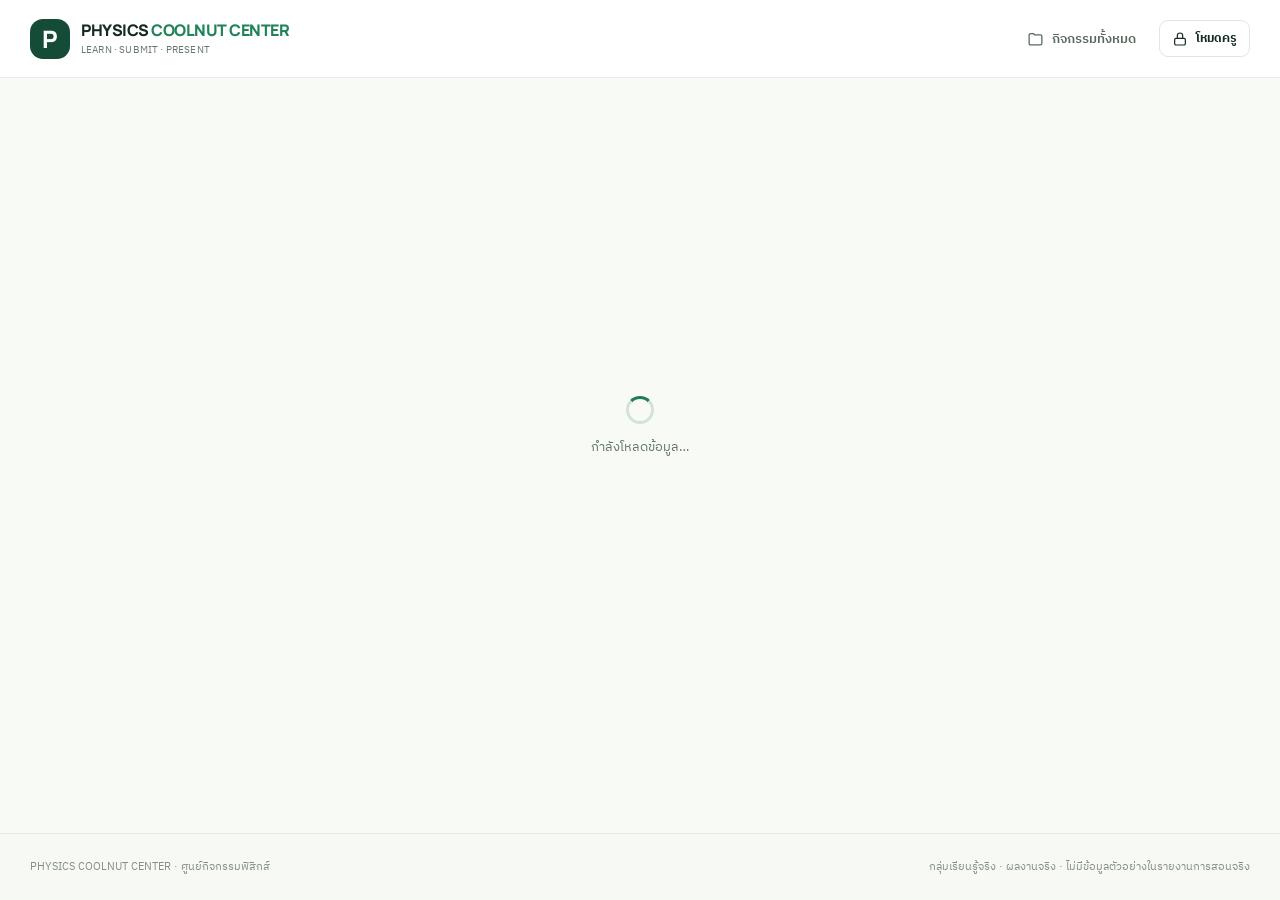
==== index.html @ 2629773c "fix bug" ====
<!doctype html>
<html lang="th">
<head>
  <meta charset="utf-8" />
  <meta name="viewport" content="width=device-width, initial-scale=1, viewport-fit=cover" />
  <meta name="theme-color" content="#f7f9f5" />
  <meta name="description" content="PHYSICS COOLNUT CENTER — ศูนย์เรียนรู้ฟิสิกส์ ปุ่มลิงก์ ส่งงานกลุ่ม และนำเสนอผ่านจอสัมผัส" />
  <title>PHYSICS COOLNUT CENTER · Physics Learning Hub</title>
  <link rel="stylesheet" href="assets/css/styles.css" />
</head>
<body>
  <div id="app"><div class="load-center"><div class="loader"></div><p>กำลังเปิด PHYSICS COOLNUT CENTER…</p></div></div>
  <div id="modal-layer"></div>
  <div id="presentation-layer"></div>
  <div id="toast" aria-live="polite"></div>
  <script type="module" src="assets/js/app.js"></script>
</body>
</html>
---- assets/css/styles.css ----
@import url('https://fonts.googleapis.com/css2?family=IBM+Plex+Sans+Thai:wght@400;500;600;700&family=Manrope:wght@400;500;600;700;800&display=swap');
:root{color-scheme:light;--ink:#152a21;--muted:#69786e;--border:#e5ece5;--green:#126a4a;--green2:#27845c;--cream:#f8faf6;--mint:#e8f5eb;--light:#fff;--shadow:0 18px 46px rgba(30,66,42,.055);font-family:'IBM Plex Sans Thai','Manrope','Noto Sans Thai',Tahoma,sans-serif}
*{box-sizing:border-box}body{margin:0;background:var(--cream);color:var(--ink);min-height:100vh}button,input,textarea,select{font:inherit}button{cursor:pointer}a{color:inherit;text-decoration:none}img{display:block;max-width:100%}button:disabled{opacity:.45;cursor:not-allowed}input,select,textarea{outline:none}input:focus,textarea:focus,select:focus{border-color:var(--green2)!important;box-shadow:0 0 0 3px rgba(39,132,92,.11)}:focus-visible{outline:3px solid #7fbd91;outline-offset:3px}
button{transition:transform .12s,background .16s,border .16s}button:active:not(:disabled){transform:scale(.987)}.app-shell{min-height:100vh;display:flex;flex-direction:column}.nav{height:78px;background:rgba(255,255,255,.94);border-bottom:1px solid var(--border);display:flex;align-items:center;position:sticky;top:0;z-index:30;backdrop-filter:blur(15px)}.nav-inner{max-width:1300px;padding:0 30px;width:100%;margin:auto;display:flex;justify-content:space-between;align-items:center;gap:20px}.brand{display:flex;align-items:center;gap:11px;min-width:0}.brand-mark{width:40px;height:40px;background:#154c37;color:white;border-radius:13px;display:flex;align-items:center;justify-content:center;font:800 24px Manrope,system-ui}.brand-lines{display:flex;flex-direction:column;gap:1px}.brand-lines strong{font:800 16px Manrope,'IBM Plex Sans Thai',sans-serif;letter-spacing:-.5px}.brand-lines small{font-size:10px;color:var(--muted);letter-spacing:.16px}.nav-actions{display:flex;gap:10px;align-items:center}.nav-link{border:0;background:transparent;color:#58685d;padding:11px 13px;display:inline-flex;align-items:center;gap:8px;font-size:13px;font-weight:600;border-radius:10px}.nav-link:hover{background:#f0f5ef}.btn{background:white;border:1px solid #dce7dd;color:var(--ink);border-radius:12px;font-weight:700;font-size:13px;padding:11px 17px;display:inline-flex;align-items:center;gap:8px;justify-content:center;white-space:nowrap}.btn:hover{background:#f4f8f4}.btn.primary{background:var(--green);color:white;border-color:var(--green)}.btn.primary:hover{background:#095636}.btn.soft{background:#e9f5ec;color:#0f6846;border-color:#e9f5ec}.btn.ghost{background:transparent;border:0}.btn.danger{color:#a53737;border-color:#eccaca}.btn.small{font-size:12px;padding:8px 12px;border-radius:9px}.btn.large{font-size:15px;padding:15px 22px}.btn svg{flex-shrink:0}.container{width:100%;max-width:1300px;margin:auto;padding:34px 30px 80px;flex:1}.eyebrow{font-size:11px;text-transform:uppercase;letter-spacing:1.9px;color:#347f5c;font-weight:800}.page-heading{font-size:clamp(29px,4.5vw,44px);letter-spacing:-1.3px;line-height:1.32;margin:12px 0 9px;font-weight:800}.desc{font-size:14px;color:var(--muted);line-height:1.85;margin:0}.page-top{display:flex;justify-content:space-between;align-items:flex-end;gap:24px;margin-bottom:25px}.actions{display:flex;align-items:center;gap:9px;flex-wrap:wrap}.muted{color:var(--muted)}.small{font-size:12px}.tag{display:inline-flex;align-items:center;gap:6px;border-radius:8px;background:#eaf4ea;color:#32674d;padding:6px 9px;font-size:11px;font-weight:700}.tag.grey{background:#eef0ed;color:#637067}.tag.gold{background:#faf2da;color:#8b6516}.tag.demo{background:#fff0da;color:#93652c}.tag.line{border:1px solid var(--border);background:#fff}.hero{background:#edf4eb;border:1px solid #e3ecdf;border-radius:23px;padding:34px 35px;display:grid;grid-template-columns:1.3fr .7fr;gap:30px;margin-bottom:34px;overflow:hidden;position:relative}.hero:after{content:'';position:absolute;width:260px;height:260px;background:#dbeed9;border-radius:50%;right:-100px;top:-140px}.hero h1{font-size:clamp(28px,4vw,43px);line-height:1.34;margin:11px 0 12px;letter-spacing:-1.1px}.hero h1 em{font-style:normal;color:#167748}.hero p{font-size:14px;line-height:1.9;color:#597164;max-width:580px;margin-bottom:20px}.hero-visual{z-index:1;display:flex;align-items:center;justify-content:center;position:relative}.folder-illustration{width:225px;height:185px;transform:rotate(-7deg);border-radius:18px;background:#fafdf9;border:1px solid #d3e6d4;box-shadow:0 18px 42px #145d3025;padding:24px 19px;position:relative}.folder-illustration:before{content:'';position:absolute;width:77px;height:19px;background:#27865c;border-radius:8px 8px 0 0;top:-19px;left:20px}.illustration-line{height:11px;border-radius:5px;background:#d9e9db;margin-bottom:14px}.illustration-line.short{width:55%}.illustration-picture{height:66px;border-radius:11px;background:linear-gradient(130deg,#e5f2df,#a7d6bd);display:flex;align-items:center;justify-content:center;color:#207f5a}.section-heading{display:flex;justify-content:space-between;align-items:center;gap:14px;margin:32px 0 17px}.section-heading h2{font-size:21px;margin:0;letter-spacing:-.4px}.topic-grid{display:grid;grid-template-columns:repeat(3,minmax(0,1fr));gap:17px}.topic-card,.group-card,.panel{background:white;border:1px solid var(--border);border-radius:17px;box-shadow:var(--shadow)}.topic-card{padding:21px;position:relative;transition:transform .15s,border .15s}.topic-card:hover,.group-card:hover{transform:translateY(-3px);border-color:#bcd6c0}.topic-icon{height:49px;width:49px;display:flex;align-items:center;justify-content:center;border-radius:14px;background:#eef5eb;color:#2a754d;margin-bottom:18px}.topic-card h3{font-size:17px;margin:0 0 5px}.topic-card p{font-size:12px;color:var(--muted);line-height:1.7;min-height:40px}.card-footer{display:flex;align-items:center;justify-content:space-between;gap:8px;border-top:1px solid #eff2ed;padding-top:14px;margin-top:15px}.card-footer span{font-size:12px;color:var(--muted)}.inline-arrow{display:flex;align-items:center;justify-content:center;width:34px;height:34px;border-radius:10px;background:#edf6ef;color:var(--green)}.empty{padding:50px 18px;text-align:center;border-radius:18px;border:1px dashed #bad0be;background:#f8fbf7;color:var(--muted)}.empty svg{color:#5d9773}.empty h3{color:var(--ink);margin:10px}.breadcrumb{display:flex;align-items:center;gap:10px;font-size:12px;color:var(--muted);margin:4px 0 24px}.breadcrumb a:hover{color:var(--green)}.topic-banner{background:#153e30;color:white;border-radius:22px;padding:30px 32px;display:flex;align-items:end;justify-content:space-between;gap:15px;position:relative;overflow:hidden}.topic-banner:before{content:'';position:absolute;width:300px;height:300px;border:1px solid #ffffff17;border-radius:50%;right:-70px;top:-135px}.topic-banner>*{position:relative}.topic-banner h1{font-size:31px;margin:7px 0 8px;letter-spacing:-.7px}.topic-banner p{font-size:13px;color:#bdd5c7;line-height:1.7;margin:0;max-width:640px}.topic-banner .eyebrow{color:#9fd7ae}.topic-banner .tag{background:#2b6650;color:#edf9ec}.stats-row{display:flex;gap:10px;flex-wrap:wrap;margin:22px 0}.stat-chip{padding:10px 13px;background:white;border:1px solid var(--border);border-radius:11px;font-size:12px;color:#667469;display:flex;gap:8px;align-items:center}.stat-chip strong{font-weight:800;color:#1f4e36}.group-grid{display:grid;grid-template-columns:repeat(4,minmax(0,1fr));gap:18px}.group-card{overflow:hidden;transition:transform .15s,border .15s}.group-cover{height:170px;background:#e7ede4;position:relative;overflow:hidden;display:flex;justify-content:center;align-items:center}.group-cover img{height:100%;width:100%;object-fit:cover}.group-cover .group-placeholder{width:66px;height:66px;border-radius:22px;background:#d7e7d8;color:#5a9571;display:flex;align-items:center;justify-content:center}.group-number{position:absolute;left:12px;top:12px;background:#ffffffed;border-radius:9px;font-size:11px;font-weight:800;padding:7px 10px;color:#214833}.group-body{padding:17px}.group-body h3{font-size:16px;margin:0 0 5px}.group-body p{font-size:11px;line-height:1.6;color:var(--muted);margin:0;min-height:28px}.group-meta{display:flex;align-items:center;justify-content:space-between;padding:13px 0 0;margin-top:11px;border-top:1px solid #f0f2ef}.group-meta span{color:var(--muted);font-size:11px}.group-actions{display:flex;gap:7px;margin-top:14px}.group-actions .btn{flex:1;padding:9px 6px}.detail-grid{display:grid;grid-template-columns:minmax(0,1.3fr) minmax(300px,.7fr);gap:22px;align-items:start}.panel{padding:22px}.panel h2{font-size:18px;margin:0 0 13px}.detail-cover{height:300px;border-radius:16px;overflow:hidden;background:linear-gradient(135deg,#d9ead9,#a7cbb2);display:flex;align-items:center;justify-content:center}.detail-cover img{width:100%;height:100%;object-fit:cover}.detail-cover .placeholder{font-size:22px;font-weight:800;color:#4c9365}.page-gallery{display:grid;grid-template-columns:repeat(2,minmax(0,1fr));gap:13px;margin-top:15px}.sheet-preview{aspect-ratio:1/1.15;background:#f4f7f3;border:1px solid var(--border);border-radius:12px;display:flex;align-items:center;justify-content:center;overflow:hidden;position:relative}.sheet-preview img{width:100%;height:100%;object-fit:contain}.sheet-preview .page-number{position:absolute;left:10px;top:10px;font-size:11px;padding:5px 7px;border-radius:7px;background:white;box-shadow:0 2px 10px #0001}.panel .stack{display:flex;flex-direction:column;gap:13px}.stack>p{margin:0;line-height:1.8}.feedback-item{padding:12px 13px;background:#f7faf6;border:1px solid #e9efe8;border-radius:11px;margin-bottom:10px}.feedback-item b{font-size:12px;color:#306c4c}.feedback-item p{font-size:13px;margin:7px 0 0;line-height:1.65}.callout{border-radius:12px;border:1px solid #d8e9d7;background:#eff8ee;padding:14px 16px;color:#375b43;font-size:12px;line-height:1.8}.quick-links{display:flex;align-items:center;gap:11px;flex-wrap:wrap}.teacher-grid{display:grid;grid-template-columns:repeat(3,minmax(0,1fr));gap:14px;margin:20px 0}.metric{background:white;border:1px solid var(--border);border-radius:16px;padding:19px}.metric small{display:block;color:var(--muted);font-size:12px}.metric strong{font:800 29px Manrope,system-ui;color:#1a5d41;display:block;margin-top:5px}.teacher-table{width:100%;border-collapse:collapse}.teacher-table td,.teacher-table th{border-bottom:1px solid var(--border);padding:14px 10px;text-align:left;vertical-align:middle;font-size:13px}.teacher-table th{font-size:11px;color:var(--muted)}.teacher-table tr:last-child td{border:0}.join-code{font:800 13px Manrope,monospace;letter-spacing:1.2px;padding:7px 10px;border-radius:8px;background:#edf5ef;color:var(--green)}.teacher-table .btn{margin-right:6px}.help-strip{display:flex;gap:14px;align-items:start;background:#f5f8f3;border:1px solid #e7ebe4;border-radius:13px;padding:14px 16px;font-size:12px;color:#5c6c61;margin:22px 0;line-height:1.7}.help-strip svg{flex-shrink:0;color:#4b9066}.footer{border-top:1px solid var(--border);background:#f7f9f5}.footer-inner{max-width:1300px;padding:24px 30px;margin:auto;color:#839087;font-size:11px;display:flex;gap:10px;justify-content:space-between}.load-center{min-height:70vh;display:flex;flex-direction:column;align-items:center;justify-content:center;color:#647669;gap:12px;font-size:13px}.loader{border-radius:50%;width:28px;height:28px;border:3px solid #d5e3d5;border-top-color:#207c54;animation:spin .7s linear infinite}@keyframes spin{to{transform:rotate(360deg)}}
#modal-layer:empty,#presentation-layer:empty{display:none}.modal-screen{position:fixed;inset:0;z-index:70;background:rgba(19,34,25,.43);backdrop-filter:blur(6px);display:flex;align-items:center;justify-content:center;padding:17px}.modal{width:min(100%,620px);max-height:93vh;display:flex;flex-direction:column;background:white;border-radius:22px;box-shadow:0 30px 100px #0003;overflow:hidden}.modal-head{padding:22px 25px 16px;border-bottom:1px solid var(--border);display:flex;justify-content:space-between;align-items:start;gap:13px}.modal-head h2{font-size:21px;margin:0 0 3px}.modal-head p{margin:0;color:var(--muted);font-size:12px}.modal-body{padding:23px 25px;overflow-y:auto}.modal-footer{padding:15px 25px;border-top:1px solid var(--border);display:flex;gap:9px;justify-content:end}.icon-btn{background:#f2f5f1;color:#59705e;border:0;border-radius:10px;width:35px;height:35px;display:flex;align-items:center;justify-content:center}.form-grid{display:grid;grid-template-columns:1fr 1fr;gap:14px}.field{display:flex;flex-direction:column;gap:6px;margin-bottom:15px}.field.span2{grid-column:1/-1}.field label{font-size:12px;font-weight:800;color:#3c5041}.field small{font-size:10px;color:var(--muted)}.field input,.field textarea,.field select{min-height:44px;border:1px solid #dbe4da;border-radius:11px;background:white;color:#1d3528;padding:10px 12px;font-size:13px;width:100%}.field textarea{resize:vertical;min-height:89px}.file-input{border:1px dashed #b8d2bf;background:#f7fbf7;border-radius:12px;padding:10px}.file-input input{border:0;padding:5px;background:transparent;min-height:35px;font-size:11px}.preview-thumb{max-height:110px;width:auto;border-radius:8px;margin-top:5px}.hint{font-size:11px;color:var(--muted);line-height:1.7;margin:0 0 15px}.code-display{background:#eef7ee;border:1px dashed #a8d1b5;border-radius:14px;padding:17px;font-size:22px;font-weight:800;color:#226b47;letter-spacing:1.4px;text-align:center}.quiz-option{display:flex;align-items:center;gap:10px;padding:12px;border:1px solid var(--border);border-radius:12px;margin:9px 0;cursor:pointer}.quiz-option:has(input:checked){border-color:#65a985;background:#eff7f0}.quiz-option input{accent-color:#197344}.toast{position:fixed;z-index:100;bottom:24px;right:24px;max-width:370px;background:#173b2b;color:white;padding:13px 18px;border-radius:12px;box-shadow:0 12px 30px #0003;font-size:13px;line-height:1.5}.toast.error{background:#863636}.toast{animation:slidein .2s ease}@keyframes slidein{from{transform:translateY(10px);opacity:0}to{transform:none;opacity:1}}
/* Student-led touchscreen presentation */
.presentation{position:fixed;inset:0;background:#101a15;color:#f7fff7;z-index:90;display:flex;flex-direction:column;overscroll-behavior:contain;touch-action:pan-y}.presentation-toolbar{height:74px;padding:14px 26px;display:flex;justify-content:space-between;gap:16px;align-items:center;background:#15251bf5;border-bottom:1px solid #ffffff21;z-index:1}.presentation-title{display:flex;flex-direction:column;gap:2px;min-width:0}.presentation-title strong{font-size:17px;white-space:nowrap;overflow:hidden;text-overflow:ellipsis}.presentation-title small{font-size:11px;color:#c0d5c6}.presentation-controls{display:flex;gap:9px;align-items:center}.presentation-controls button{height:43px;width:44px;border-radius:10px;border:1px solid #476455;background:#254132;color:white;display:flex;align-items:center;justify-content:center}.presentation-main{flex:1;min-height:0;display:flex;align-items:center;justify-content:space-between;position:relative;gap:10px;padding:16px 22px}.slide-image-stage{height:100%;width:100%;min-width:0;display:flex;align-items:center;justify-content:center;overflow:hidden}.slide-image{max-height:100%;max-width:100%;height:100%;width:100%;object-fit:contain;transition:transform .15s ease;transform-origin:center;user-select:none;-webkit-user-drag:none}.slide-image.zoomed{transform:scale(1.65)}.slide-arrow{height:80px;min-width:70px;border-radius:20px;border:1px solid #ffffff3a;background:#263e32;color:white;display:flex;align-items:center;justify-content:center;z-index:2}.slide-arrow:hover{background:#355944}.slide-arrow svg{height:34px;width:34px}.presentation-bottom{min-height:55px;border-top:1px solid #ffffff19;display:flex;justify-content:center;align-items:center;gap:13px;font-size:12px;color:#cbdacf;background:#111f17}.slide-dots{display:flex;gap:9px}.slide-dot{height:7px;width:7px;border-radius:20px;background:#536c59}.slide-dot.active{background:#78d09c;width:26px}.slide-note{max-width:350px;white-space:nowrap;overflow:hidden;text-overflow:ellipsis} .presentation:-webkit-full-screen{width:100%;height:100%}
@media(max-width:1050px){.topic-grid{grid-template-columns:repeat(2,minmax(0,1fr))}.group-grid{grid-template-columns:repeat(3,minmax(0,1fr))}.teacher-table .btn{margin-bottom:5px}}
@media(max-width:740px){.nav{height:69px}.nav-inner{padding:0 15px}.container{padding:23px 15px 60px}.brand-lines strong{font-size:14px}.brand-lines small{font-size:9px}.brand-mark{width:36px;height:36px;border-radius:11px}.nav-link{padding:8px 7px;font-size:11px}.nav-link span{display:none}.nav-actions{gap:2px}.hero{grid-template-columns:1fr;padding:24px}.hero-visual{display:none}.hero h1{font-size:29px}.page-top{align-items:start;flex-direction:column}.topic-banner{flex-direction:column;align-items:start;padding:23px}.topic-banner h1{font-size:26px}.topic-grid{grid-template-columns:1fr}.group-grid{grid-template-columns:repeat(2,minmax(0,1fr));gap:10px}.group-cover{height:137px}.group-body{padding:12px}.group-body h3{font-size:13px}.group-body p{font-size:10px}.group-actions{flex-direction:column}.group-actions .btn{font-size:11px}.detail-grid{grid-template-columns:1fr}.teacher-grid{grid-template-columns:1fr 1fr}.teacher-table-wrap{overflow-x:auto}.teacher-table{min-width:700px}.form-grid{grid-template-columns:1fr}.field.span2{grid-column:auto}.modal-head,.modal-body,.modal-footer{padding-left:17px;padding-right:17px}.modal{border-radius:17px}.presentation-toolbar{height:64px;padding:9px 10px}.presentation-title strong{font-size:12px}.presentation-controls{gap:5px}.presentation-controls button{width:37px;height:37px}.presentation-controls button svg{height:17px;width:17px}.presentation-main{padding:8px 5px;gap:3px}.slide-arrow{height:64px;min-width:44px;border-radius:12px}.slide-arrow svg{height:23px;width:23px}.slide-note{max-width:150px}.footer-inner{padding:20px 16px;flex-direction:column}}
@media(max-width:420px){.group-grid{grid-template-columns:1fr 1fr}.group-cover{height:123px}.group-actions .btn{padding:7px}.page-heading{font-size:28px}.modal-screen{padding:6px}.modal{max-height:96vh}}

/* COOLNUT CENTER — activity links and structured roster */
.type-link{border-top:4px solid #d8af59}.type-link .topic-icon{background:#fff5df;color:#946922}.type-submission{border-top:4px solid #46a275}
.roster-wrap{overflow-x:auto;margin:8px 0 15px}.roster-table{border-collapse:collapse;min-width:380px;width:100%;font-size:12px}.roster-table th,.roster-table td{padding:9px 8px;text-align:left;border-bottom:1px solid #e6eee7}.roster-table thead{background:#edf7ef}.roster-table th{color:#315b40}
.members-editor{border:1px solid #dceadd;border-radius:13px;background:#f9fcf9;padding:10px;display:grid;gap:10px}.member-row{display:flex;align-items:center;gap:7px}.member-number{font-size:10px;color:#627866;min-width:40px}.member-fields{display:grid;grid-template-columns:1fr 1fr 105px 66px;gap:6px;flex:1}.member-fields input{min-width:0;min-height:38px;padding:7px;font-size:12px}.member-row .btn{height:35px;padding:6px}.field [hidden]{display:none!important}[data-only][hidden]{display:none!important}
.teacher-table .join-code{font-size:11px;max-width:250px;display:inline-block;overflow:hidden;text-overflow:ellipsis;vertical-align:middle}
@media(max-width:740px){.member-row{flex-wrap:wrap}.member-number{width:100%}.member-fields{grid-template-columns:1fr 1fr}.member-row .btn{margin-left:auto}.roster-table{min-width:420px}}
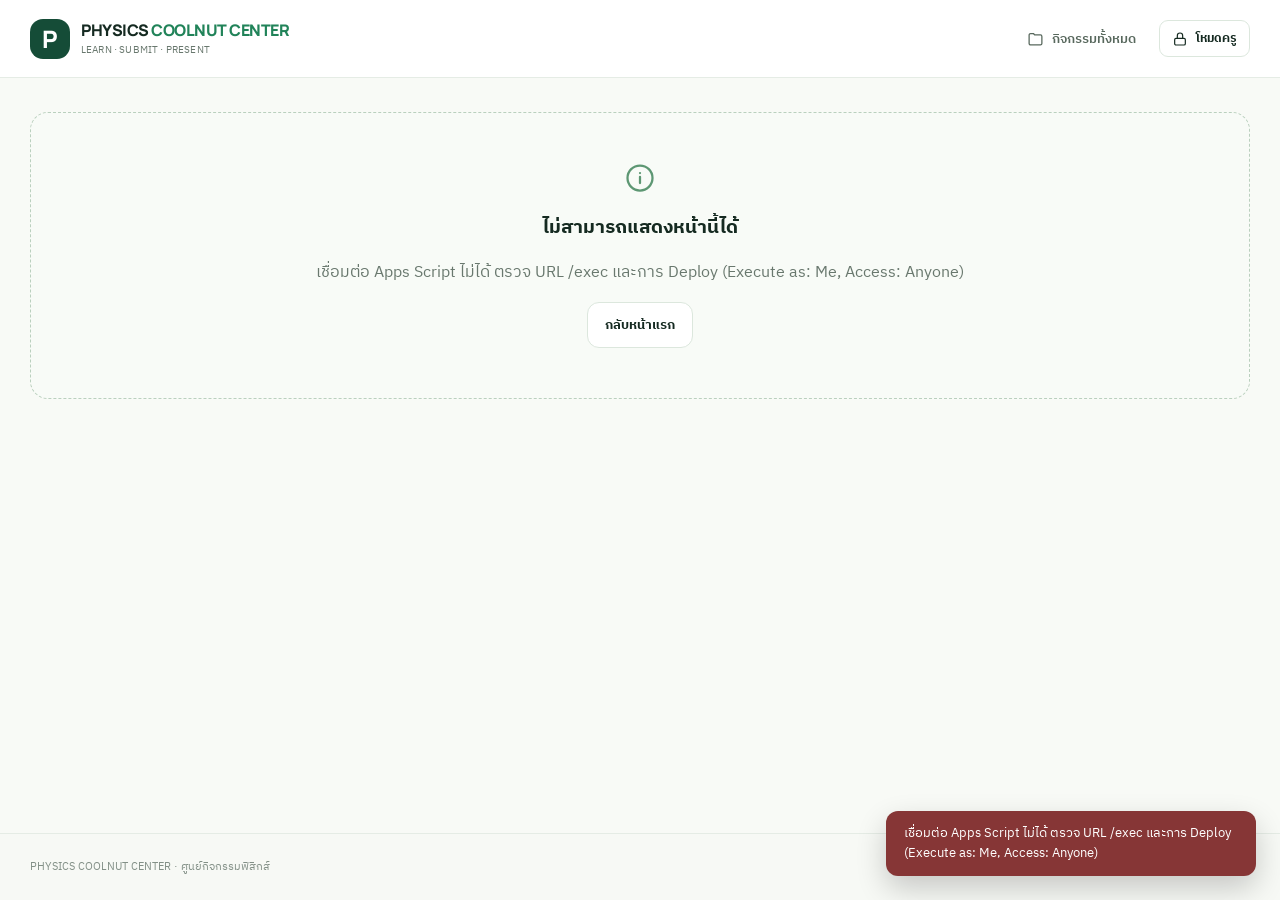
==== commit c07a6b1d: "fix bug" ====
--- a/index.html
+++ b/index.html
@@ -6,6 +6,7 @@
   <meta name="theme-color" content="#f7f9f5" />
   <meta name="description" content="PHYSICS COOLNUT CENTER — ศูนย์เรียนรู้ฟิสิกส์ ปุ่มลิงก์ ส่งงานกลุ่ม และนำเสนอผ่านจอสัมผัส" />
   <title>PHYSICS COOLNUT CENTER · Physics Learning Hub</title>
+  <link rel="icon" href="data:image/svg+xml,<svg xmlns='http://www.w3.org/2000/svg' viewBox='0 0 64 64'><rect width='64' height='64' rx='14' fill='%23196f49'/><text x='32' y='44' text-anchor='middle' font-size='34' font-family='sans-serif' font-weight='bold' fill='%23ffffff'>P</text></svg>" />
   <link rel="stylesheet" href="assets/css/styles.css" />
 </head>
 <body>
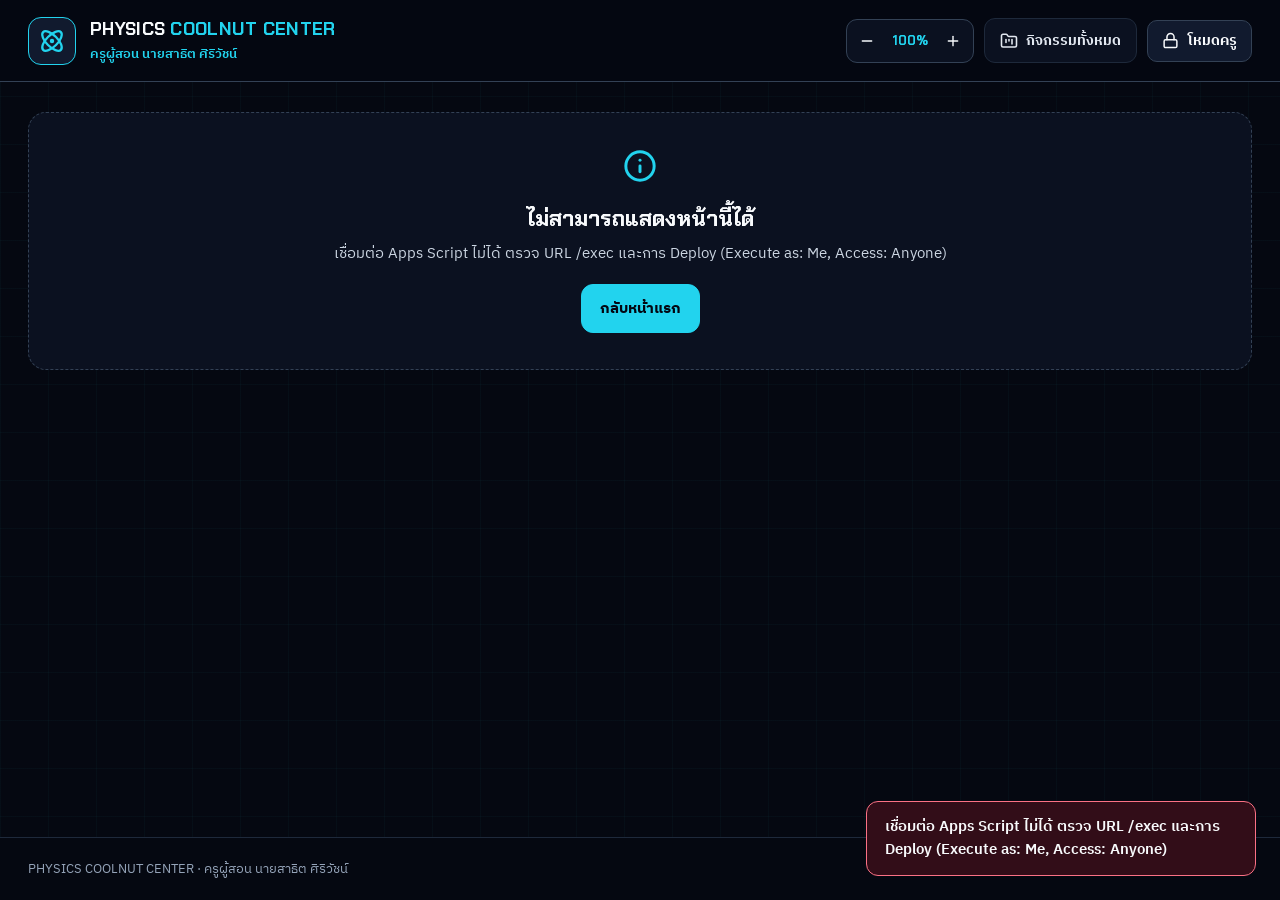
==== commit bf98cc4a: "fix bug" ====
--- a/index.html
+++ b/index.html
@@ -1,12 +1,19 @@
 <!doctype html>
-<html lang="th">
+<html lang="th" class="dark">
 <head>
   <meta charset="utf-8" />
   <meta name="viewport" content="width=device-width, initial-scale=1, viewport-fit=cover" />
-  <meta name="theme-color" content="#f7f9f5" />
-  <meta name="description" content="PHYSICS COOLNUT CENTER — ศูนย์เรียนรู้ฟิสิกส์ ปุ่มลิงก์ ส่งงานกลุ่ม และนำเสนอผ่านจอสัมผัส" />
-  <title>PHYSICS COOLNUT CENTER · Physics Learning Hub</title>
-  <link rel="icon" href="data:image/svg+xml,<svg xmlns='http://www.w3.org/2000/svg' viewBox='0 0 64 64'><rect width='64' height='64' rx='14' fill='%23196f49'/><text x='32' y='44' text-anchor='middle' font-size='34' font-family='sans-serif' font-weight='bold' fill='%23ffffff'>P</text></svg>" />
+  <meta name="theme-color" content="#050811" />
+  <meta name="color-scheme" content="dark" />
+  <meta name="description" content="PHYSICS COOLNUT CENTER — ครูผู้สอน นายสาธิต ศิริวัชน์ · ศูนย์เรียนรู้ฟิสิกส์ ส่งงานกลุ่ม และนำเสนอผ่านจอสัมผัส" />
+  <title>PHYSICS COOLNUT CENTER · ครูผู้สอน นายสาธิต ศิริวัชน์</title>
+  <link rel="icon" href="data:image/svg+xml,<svg xmlns='http://www.w3.org/2000/svg' viewBox='0 0 64 64'><rect width='64' height='64' rx='14' fill='%23050811' stroke='%2322d3ee' stroke-width='4'/><text x='32' y='44' text-anchor='middle' font-size='34' font-family='sans-serif' font-weight='bold' fill='%2322d3ee'>P</text></svg>" />
+  <link rel="preconnect" href="https://script.google.com" crossorigin />
+  <link rel="preconnect" href="https://script.googleusercontent.com" crossorigin />
+  <link rel="preconnect" href="https://fonts.googleapis.com" />
+  <link rel="preconnect" href="https://fonts.gstatic.com" crossorigin />
+  <link rel="stylesheet" href="https://fonts.googleapis.com/css2?family=Chakra+Petch:wght@600;700&family=IBM+Plex+Sans+Thai:wght@500;600;700&display=swap" media="print" onload="this.media='all'" />
+  <noscript><link rel="stylesheet" href="https://fonts.googleapis.com/css2?family=Chakra+Petch:wght@600;700&family=IBM+Plex+Sans+Thai:wght@500;600;700&display=swap" /></noscript>
   <link rel="stylesheet" href="assets/css/styles.css" />
 </head>
 <body>
--- a/assets/css/styles.css
+++ b/assets/css/styles.css
@@ -1,17 +1,1935 @@
-@import url('https://fonts.googleapis.com/css2?family=IBM+Plex+Sans+Thai:wght@400;500;600;700&family=Manrope:wght@400;500;600;700;800&display=swap');
-:root{color-scheme:light;--ink:#152a21;--muted:#69786e;--border:#e5ece5;--green:#126a4a;--green2:#27845c;--cream:#f8faf6;--mint:#e8f5eb;--light:#fff;--shadow:0 18px 46px rgba(30,66,42,.055);font-family:'IBM Plex Sans Thai','Manrope','Noto Sans Thai',Tahoma,sans-serif}
-*{box-sizing:border-box}body{margin:0;background:var(--cream);color:var(--ink);min-height:100vh}button,input,textarea,select{font:inherit}button{cursor:pointer}a{color:inherit;text-decoration:none}img{display:block;max-width:100%}button:disabled{opacity:.45;cursor:not-allowed}input,select,textarea{outline:none}input:focus,textarea:focus,select:focus{border-color:var(--green2)!important;box-shadow:0 0 0 3px rgba(39,132,92,.11)}:focus-visible{outline:3px solid #7fbd91;outline-offset:3px}
-button{transition:transform .12s,background .16s,border .16s}button:active:not(:disabled){transform:scale(.987)}.app-shell{min-height:100vh;display:flex;flex-direction:column}.nav{height:78px;background:rgba(255,255,255,.94);border-bottom:1px solid var(--border);display:flex;align-items:center;position:sticky;top:0;z-index:30;backdrop-filter:blur(15px)}.nav-inner{max-width:1300px;padding:0 30px;width:100%;margin:auto;display:flex;justify-content:space-between;align-items:center;gap:20px}.brand{display:flex;align-items:center;gap:11px;min-width:0}.brand-mark{width:40px;height:40px;background:#154c37;color:white;border-radius:13px;display:flex;align-items:center;justify-content:center;font:800 24px Manrope,system-ui}.brand-lines{display:flex;flex-direction:column;gap:1px}.brand-lines strong{font:800 16px Manrope,'IBM Plex Sans Thai',sans-serif;letter-spacing:-.5px}.brand-lines small{font-size:10px;color:var(--muted);letter-spacing:.16px}.nav-actions{display:flex;gap:10px;align-items:center}.nav-link{border:0;background:transparent;color:#58685d;padding:11px 13px;display:inline-flex;align-items:center;gap:8px;font-size:13px;font-weight:600;border-radius:10px}.nav-link:hover{background:#f0f5ef}.btn{background:white;border:1px solid #dce7dd;color:var(--ink);border-radius:12px;font-weight:700;font-size:13px;padding:11px 17px;display:inline-flex;align-items:center;gap:8px;justify-content:center;white-space:nowrap}.btn:hover{background:#f4f8f4}.btn.primary{background:var(--green);color:white;border-color:var(--green)}.btn.primary:hover{background:#095636}.btn.soft{background:#e9f5ec;color:#0f6846;border-color:#e9f5ec}.btn.ghost{background:transparent;border:0}.btn.danger{color:#a53737;border-color:#eccaca}.btn.small{font-size:12px;padding:8px 12px;border-radius:9px}.btn.large{font-size:15px;padding:15px 22px}.btn svg{flex-shrink:0}.container{width:100%;max-width:1300px;margin:auto;padding:34px 30px 80px;flex:1}.eyebrow{font-size:11px;text-transform:uppercase;letter-spacing:1.9px;color:#347f5c;font-weight:800}.page-heading{font-size:clamp(29px,4.5vw,44px);letter-spacing:-1.3px;line-height:1.32;margin:12px 0 9px;font-weight:800}.desc{font-size:14px;color:var(--muted);line-height:1.85;margin:0}.page-top{display:flex;justify-content:space-between;align-items:flex-end;gap:24px;margin-bottom:25px}.actions{display:flex;align-items:center;gap:9px;flex-wrap:wrap}.muted{color:var(--muted)}.small{font-size:12px}.tag{display:inline-flex;align-items:center;gap:6px;border-radius:8px;background:#eaf4ea;color:#32674d;padding:6px 9px;font-size:11px;font-weight:700}.tag.grey{background:#eef0ed;color:#637067}.tag.gold{background:#faf2da;color:#8b6516}.tag.demo{background:#fff0da;color:#93652c}.tag.line{border:1px solid var(--border);background:#fff}.hero{background:#edf4eb;border:1px solid #e3ecdf;border-radius:23px;padding:34px 35px;display:grid;grid-template-columns:1.3fr .7fr;gap:30px;margin-bottom:34px;overflow:hidden;position:relative}.hero:after{content:'';position:absolute;width:260px;height:260px;background:#dbeed9;border-radius:50%;right:-100px;top:-140px}.hero h1{font-size:clamp(28px,4vw,43px);line-height:1.34;margin:11px 0 12px;letter-spacing:-1.1px}.hero h1 em{font-style:normal;color:#167748}.hero p{font-size:14px;line-height:1.9;color:#597164;max-width:580px;margin-bottom:20px}.hero-visual{z-index:1;display:flex;align-items:center;justify-content:center;position:relative}.folder-illustration{width:225px;height:185px;transform:rotate(-7deg);border-radius:18px;background:#fafdf9;border:1px solid #d3e6d4;box-shadow:0 18px 42px #145d3025;padding:24px 19px;position:relative}.folder-illustration:before{content:'';position:absolute;width:77px;height:19px;background:#27865c;border-radius:8px 8px 0 0;top:-19px;left:20px}.illustration-line{height:11px;border-radius:5px;background:#d9e9db;margin-bottom:14px}.illustration-line.short{width:55%}.illustration-picture{height:66px;border-radius:11px;background:linear-gradient(130deg,#e5f2df,#a7d6bd);display:flex;align-items:center;justify-content:center;color:#207f5a}.section-heading{display:flex;justify-content:space-between;align-items:center;gap:14px;margin:32px 0 17px}.section-heading h2{font-size:21px;margin:0;letter-spacing:-.4px}.topic-grid{display:grid;grid-template-columns:repeat(3,minmax(0,1fr));gap:17px}.topic-card,.group-card,.panel{background:white;border:1px solid var(--border);border-radius:17px;box-shadow:var(--shadow)}.topic-card{padding:21px;position:relative;transition:transform .15s,border .15s}.topic-card:hover,.group-card:hover{transform:translateY(-3px);border-color:#bcd6c0}.topic-icon{height:49px;width:49px;display:flex;align-items:center;justify-content:center;border-radius:14px;background:#eef5eb;color:#2a754d;margin-bottom:18px}.topic-card h3{font-size:17px;margin:0 0 5px}.topic-card p{font-size:12px;color:var(--muted);line-height:1.7;min-height:40px}.card-footer{display:flex;align-items:center;justify-content:space-between;gap:8px;border-top:1px solid #eff2ed;padding-top:14px;margin-top:15px}.card-footer span{font-size:12px;color:var(--muted)}.inline-arrow{display:flex;align-items:center;justify-content:center;width:34px;height:34px;border-radius:10px;background:#edf6ef;color:var(--green)}.empty{padding:50px 18px;text-align:center;border-radius:18px;border:1px dashed #bad0be;background:#f8fbf7;color:var(--muted)}.empty svg{color:#5d9773}.empty h3{color:var(--ink);margin:10px}.breadcrumb{display:flex;align-items:center;gap:10px;font-size:12px;color:var(--muted);margin:4px 0 24px}.breadcrumb a:hover{color:var(--green)}.topic-banner{background:#153e30;color:white;border-radius:22px;padding:30px 32px;display:flex;align-items:end;justify-content:space-between;gap:15px;position:relative;overflow:hidden}.topic-banner:before{content:'';position:absolute;width:300px;height:300px;border:1px solid #ffffff17;border-radius:50%;right:-70px;top:-135px}.topic-banner>*{position:relative}.topic-banner h1{font-size:31px;margin:7px 0 8px;letter-spacing:-.7px}.topic-banner p{font-size:13px;color:#bdd5c7;line-height:1.7;margin:0;max-width:640px}.topic-banner .eyebrow{color:#9fd7ae}.topic-banner .tag{background:#2b6650;color:#edf9ec}.stats-row{display:flex;gap:10px;flex-wrap:wrap;margin:22px 0}.stat-chip{padding:10px 13px;background:white;border:1px solid var(--border);border-radius:11px;font-size:12px;color:#667469;display:flex;gap:8px;align-items:center}.stat-chip strong{font-weight:800;color:#1f4e36}.group-grid{display:grid;grid-template-columns:repeat(4,minmax(0,1fr));gap:18px}.group-card{overflow:hidden;transition:transform .15s,border .15s}.group-cover{height:170px;background:#e7ede4;position:relative;overflow:hidden;display:flex;justify-content:center;align-items:center}.group-cover img{height:100%;width:100%;object-fit:cover}.group-cover .group-placeholder{width:66px;height:66px;border-radius:22px;background:#d7e7d8;color:#5a9571;display:flex;align-items:center;justify-content:center}.group-number{position:absolute;left:12px;top:12px;background:#ffffffed;border-radius:9px;font-size:11px;font-weight:800;padding:7px 10px;color:#214833}.group-body{padding:17px}.group-body h3{font-size:16px;margin:0 0 5px}.group-body p{font-size:11px;line-height:1.6;color:var(--muted);margin:0;min-height:28px}.group-meta{display:flex;align-items:center;justify-content:space-between;padding:13px 0 0;margin-top:11px;border-top:1px solid #f0f2ef}.group-meta span{color:var(--muted);font-size:11px}.group-actions{display:flex;gap:7px;margin-top:14px}.group-actions .btn{flex:1;padding:9px 6px}.detail-grid{display:grid;grid-template-columns:minmax(0,1.3fr) minmax(300px,.7fr);gap:22px;align-items:start}.panel{padding:22px}.panel h2{font-size:18px;margin:0 0 13px}.detail-cover{height:300px;border-radius:16px;overflow:hidden;background:linear-gradient(135deg,#d9ead9,#a7cbb2);display:flex;align-items:center;justify-content:center}.detail-cover img{width:100%;height:100%;object-fit:cover}.detail-cover .placeholder{font-size:22px;font-weight:800;color:#4c9365}.page-gallery{display:grid;grid-template-columns:repeat(2,minmax(0,1fr));gap:13px;margin-top:15px}.sheet-preview{aspect-ratio:1/1.15;background:#f4f7f3;border:1px solid var(--border);border-radius:12px;display:flex;align-items:center;justify-content:center;overflow:hidden;position:relative}.sheet-preview img{width:100%;height:100%;object-fit:contain}.sheet-preview .page-number{position:absolute;left:10px;top:10px;font-size:11px;padding:5px 7px;border-radius:7px;background:white;box-shadow:0 2px 10px #0001}.panel .stack{display:flex;flex-direction:column;gap:13px}.stack>p{margin:0;line-height:1.8}.feedback-item{padding:12px 13px;background:#f7faf6;border:1px solid #e9efe8;border-radius:11px;margin-bottom:10px}.feedback-item b{font-size:12px;color:#306c4c}.feedback-item p{font-size:13px;margin:7px 0 0;line-height:1.65}.callout{border-radius:12px;border:1px solid #d8e9d7;background:#eff8ee;padding:14px 16px;color:#375b43;font-size:12px;line-height:1.8}.quick-links{display:flex;align-items:center;gap:11px;flex-wrap:wrap}.teacher-grid{display:grid;grid-template-columns:repeat(3,minmax(0,1fr));gap:14px;margin:20px 0}.metric{background:white;border:1px solid var(--border);border-radius:16px;padding:19px}.metric small{display:block;color:var(--muted);font-size:12px}.metric strong{font:800 29px Manrope,system-ui;color:#1a5d41;display:block;margin-top:5px}.teacher-table{width:100%;border-collapse:collapse}.teacher-table td,.teacher-table th{border-bottom:1px solid var(--border);padding:14px 10px;text-align:left;vertical-align:middle;font-size:13px}.teacher-table th{font-size:11px;color:var(--muted)}.teacher-table tr:last-child td{border:0}.join-code{font:800 13px Manrope,monospace;letter-spacing:1.2px;padding:7px 10px;border-radius:8px;background:#edf5ef;color:var(--green)}.teacher-table .btn{margin-right:6px}.help-strip{display:flex;gap:14px;align-items:start;background:#f5f8f3;border:1px solid #e7ebe4;border-radius:13px;padding:14px 16px;font-size:12px;color:#5c6c61;margin:22px 0;line-height:1.7}.help-strip svg{flex-shrink:0;color:#4b9066}.footer{border-top:1px solid var(--border);background:#f7f9f5}.footer-inner{max-width:1300px;padding:24px 30px;margin:auto;color:#839087;font-size:11px;display:flex;gap:10px;justify-content:space-between}.load-center{min-height:70vh;display:flex;flex-direction:column;align-items:center;justify-content:center;color:#647669;gap:12px;font-size:13px}.loader{border-radius:50%;width:28px;height:28px;border:3px solid #d5e3d5;border-top-color:#207c54;animation:spin .7s linear infinite}@keyframes spin{to{transform:rotate(360deg)}}
-#modal-layer:empty,#presentation-layer:empty{display:none}.modal-screen{position:fixed;inset:0;z-index:70;background:rgba(19,34,25,.43);backdrop-filter:blur(6px);display:flex;align-items:center;justify-content:center;padding:17px}.modal{width:min(100%,620px);max-height:93vh;display:flex;flex-direction:column;background:white;border-radius:22px;box-shadow:0 30px 100px #0003;overflow:hidden}.modal-head{padding:22px 25px 16px;border-bottom:1px solid var(--border);display:flex;justify-content:space-between;align-items:start;gap:13px}.modal-head h2{font-size:21px;margin:0 0 3px}.modal-head p{margin:0;color:var(--muted);font-size:12px}.modal-body{padding:23px 25px;overflow-y:auto}.modal-footer{padding:15px 25px;border-top:1px solid var(--border);display:flex;gap:9px;justify-content:end}.icon-btn{background:#f2f5f1;color:#59705e;border:0;border-radius:10px;width:35px;height:35px;display:flex;align-items:center;justify-content:center}.form-grid{display:grid;grid-template-columns:1fr 1fr;gap:14px}.field{display:flex;flex-direction:column;gap:6px;margin-bottom:15px}.field.span2{grid-column:1/-1}.field label{font-size:12px;font-weight:800;color:#3c5041}.field small{font-size:10px;color:var(--muted)}.field input,.field textarea,.field select{min-height:44px;border:1px solid #dbe4da;border-radius:11px;background:white;color:#1d3528;padding:10px 12px;font-size:13px;width:100%}.field textarea{resize:vertical;min-height:89px}.file-input{border:1px dashed #b8d2bf;background:#f7fbf7;border-radius:12px;padding:10px}.file-input input{border:0;padding:5px;background:transparent;min-height:35px;font-size:11px}.preview-thumb{max-height:110px;width:auto;border-radius:8px;margin-top:5px}.hint{font-size:11px;color:var(--muted);line-height:1.7;margin:0 0 15px}.code-display{background:#eef7ee;border:1px dashed #a8d1b5;border-radius:14px;padding:17px;font-size:22px;font-weight:800;color:#226b47;letter-spacing:1.4px;text-align:center}.quiz-option{display:flex;align-items:center;gap:10px;padding:12px;border:1px solid var(--border);border-radius:12px;margin:9px 0;cursor:pointer}.quiz-option:has(input:checked){border-color:#65a985;background:#eff7f0}.quiz-option input{accent-color:#197344}.toast{position:fixed;z-index:100;bottom:24px;right:24px;max-width:370px;background:#173b2b;color:white;padding:13px 18px;border-radius:12px;box-shadow:0 12px 30px #0003;font-size:13px;line-height:1.5}.toast.error{background:#863636}.toast{animation:slidein .2s ease}@keyframes slidein{from{transform:translateY(10px);opacity:0}to{transform:none;opacity:1}}
-/* Student-led touchscreen presentation */
-.presentation{position:fixed;inset:0;background:#101a15;color:#f7fff7;z-index:90;display:flex;flex-direction:column;overscroll-behavior:contain;touch-action:pan-y}.presentation-toolbar{height:74px;padding:14px 26px;display:flex;justify-content:space-between;gap:16px;align-items:center;background:#15251bf5;border-bottom:1px solid #ffffff21;z-index:1}.presentation-title{display:flex;flex-direction:column;gap:2px;min-width:0}.presentation-title strong{font-size:17px;white-space:nowrap;overflow:hidden;text-overflow:ellipsis}.presentation-title small{font-size:11px;color:#c0d5c6}.presentation-controls{display:flex;gap:9px;align-items:center}.presentation-controls button{height:43px;width:44px;border-radius:10px;border:1px solid #476455;background:#254132;color:white;display:flex;align-items:center;justify-content:center}.presentation-main{flex:1;min-height:0;display:flex;align-items:center;justify-content:space-between;position:relative;gap:10px;padding:16px 22px}.slide-image-stage{height:100%;width:100%;min-width:0;display:flex;align-items:center;justify-content:center;overflow:hidden}.slide-image{max-height:100%;max-width:100%;height:100%;width:100%;object-fit:contain;transition:transform .15s ease;transform-origin:center;user-select:none;-webkit-user-drag:none}.slide-image.zoomed{transform:scale(1.65)}.slide-arrow{height:80px;min-width:70px;border-radius:20px;border:1px solid #ffffff3a;background:#263e32;color:white;display:flex;align-items:center;justify-content:center;z-index:2}.slide-arrow:hover{background:#355944}.slide-arrow svg{height:34px;width:34px}.presentation-bottom{min-height:55px;border-top:1px solid #ffffff19;display:flex;justify-content:center;align-items:center;gap:13px;font-size:12px;color:#cbdacf;background:#111f17}.slide-dots{display:flex;gap:9px}.slide-dot{height:7px;width:7px;border-radius:20px;background:#536c59}.slide-dot.active{background:#78d09c;width:26px}.slide-note{max-width:350px;white-space:nowrap;overflow:hidden;text-overflow:ellipsis} .presentation:-webkit-full-screen{width:100%;height:100%}
-@media(max-width:1050px){.topic-grid{grid-template-columns:repeat(2,minmax(0,1fr))}.group-grid{grid-template-columns:repeat(3,minmax(0,1fr))}.teacher-table .btn{margin-bottom:5px}}
-@media(max-width:740px){.nav{height:69px}.nav-inner{padding:0 15px}.container{padding:23px 15px 60px}.brand-lines strong{font-size:14px}.brand-lines small{font-size:9px}.brand-mark{width:36px;height:36px;border-radius:11px}.nav-link{padding:8px 7px;font-size:11px}.nav-link span{display:none}.nav-actions{gap:2px}.hero{grid-template-columns:1fr;padding:24px}.hero-visual{display:none}.hero h1{font-size:29px}.page-top{align-items:start;flex-direction:column}.topic-banner{flex-direction:column;align-items:start;padding:23px}.topic-banner h1{font-size:26px}.topic-grid{grid-template-columns:1fr}.group-grid{grid-template-columns:repeat(2,minmax(0,1fr));gap:10px}.group-cover{height:137px}.group-body{padding:12px}.group-body h3{font-size:13px}.group-body p{font-size:10px}.group-actions{flex-direction:column}.group-actions .btn{font-size:11px}.detail-grid{grid-template-columns:1fr}.teacher-grid{grid-template-columns:1fr 1fr}.teacher-table-wrap{overflow-x:auto}.teacher-table{min-width:700px}.form-grid{grid-template-columns:1fr}.field.span2{grid-column:auto}.modal-head,.modal-body,.modal-footer{padding-left:17px;padding-right:17px}.modal{border-radius:17px}.presentation-toolbar{height:64px;padding:9px 10px}.presentation-title strong{font-size:12px}.presentation-controls{gap:5px}.presentation-controls button{width:37px;height:37px}.presentation-controls button svg{height:17px;width:17px}.presentation-main{padding:8px 5px;gap:3px}.slide-arrow{height:64px;min-width:44px;border-radius:12px}.slide-arrow svg{height:23px;width:23px}.slide-note{max-width:150px}.footer-inner{padding:20px 16px;flex-direction:column}}
-@media(max-width:420px){.group-grid{grid-template-columns:1fr 1fr}.group-cover{height:123px}.group-actions .btn{padding:7px}.page-heading{font-size:28px}.modal-screen{padding:6px}.modal{max-height:96vh}}
-
-/* COOLNUT CENTER — activity links and structured roster */
-.type-link{border-top:4px solid #d8af59}.type-link .topic-icon{background:#fff5df;color:#946922}.type-submission{border-top:4px solid #46a275}
-.roster-wrap{overflow-x:auto;margin:8px 0 15px}.roster-table{border-collapse:collapse;min-width:380px;width:100%;font-size:12px}.roster-table th,.roster-table td{padding:9px 8px;text-align:left;border-bottom:1px solid #e6eee7}.roster-table thead{background:#edf7ef}.roster-table th{color:#315b40}
-.members-editor{border:1px solid #dceadd;border-radius:13px;background:#f9fcf9;padding:10px;display:grid;gap:10px}.member-row{display:flex;align-items:center;gap:7px}.member-number{font-size:10px;color:#627866;min-width:40px}.member-fields{display:grid;grid-template-columns:1fr 1fr 105px 66px;gap:6px;flex:1}.member-fields input{min-width:0;min-height:38px;padding:7px;font-size:12px}.member-row .btn{height:35px;padding:6px}.field [hidden]{display:none!important}[data-only][hidden]{display:none!important}
-.teacher-table .join-code{font-size:11px;max-width:250px;display:inline-block;overflow:hidden;text-overflow:ellipsis;vertical-align:middle}
-@media(max-width:740px){.member-row{flex-wrap:wrap}.member-number{width:100%}.member-fields{grid-template-columns:1fr 1fr}.member-row .btn{margin-left:auto}.roster-table{min-width:420px}}
+:root {
+  color-scheme: dark;
+  --bg-void: #050811;
+  --bg-surface: #0B1120;
+  --bg-elevated: #111A2E;
+  --bg-input: #070C18;
+  --border: #1E293B;
+  --border-strong: #334155;
+  --ink: #F8FAFC;
+  --ink-2: #E2E8F0;
+  --muted: #CBD5E1;
+  --dim: #94A3B8;
+  --cyan: #22D3EE;
+  --cyan-hover: #67E8F9;
+  --cyan-bg: #082F3E;
+  --amber: #FBBF24;
+  --amber-hover: #FDE68A;
+  --amber-bg: #291D06;
+  --mint: #34D399;
+  --mint-bg: #07291E;
+  --rose: #FB7185;
+  --rose-bg: #320D18;
+  --ink-on-accent: #030712;
+  --font-display: 'Chakra Petch', 'IBM Plex Sans Thai', system-ui, sans-serif;
+  --font-body: 'IBM Plex Sans Thai', system-ui, sans-serif;
+  font-family: var(--font-body);
+}
+
+* {
+  box-sizing: border-box;
+}
+
+body {
+  margin: 0;
+  background-color: var(--bg-void);
+  background-image:
+    linear-gradient(rgba(34, 211, 238, 0.03) 1px, transparent 1px),
+    linear-gradient(90deg, rgba(34, 211, 238, 0.03) 1px, transparent 1px);
+  background-size: 48px 48px;
+  color: var(--ink);
+  min-height: 100vh;
+}
+
+button,
+input,
+textarea,
+select {
+  font: inherit;
+}
+
+button {
+  cursor: pointer;
+}
+
+a {
+  color: inherit;
+  text-decoration: none;
+}
+
+img {
+  display: block;
+  max-width: 100%;
+}
+
+button:disabled {
+  opacity: .4;
+  cursor: not-allowed;
+}
+
+input,
+select,
+textarea {
+  outline: none;
+}
+
+input:focus,
+textarea:focus,
+select:focus {
+  border-color: var(--cyan) !important;
+  box-shadow: 0 0 0 3px rgba(34, 211, 238, 0.24);
+}
+
+input:focus-visible,
+textarea:focus-visible,
+select:focus-visible {
+  outline: none;
+}
+
+:focus-visible {
+  outline: 3px solid var(--cyan);
+  outline-offset: 3px;
+}
+
+button {
+  transition: transform .12s, background-color .16s, border-color .16s, color .16s;
+}
+
+button:active:not(:disabled) {
+  transform: scale(.985);
+}
+
+.app-shell {
+  min-height: calc(100vh / var(--ui-zoom, 1));
+  display: flex;
+  flex-direction: column;
+}
+
+/* Navigation */
+.nav {
+  min-height: 82px;
+  background: rgba(5, 8, 17, 0.97);
+  border-bottom: 1.5px solid var(--border-strong);
+  display: flex;
+  align-items: center;
+  position: sticky;
+  top: 0;
+  z-index: 30;
+}
+
+.nav-inner {
+  max-width: 1400px;
+  padding: 10px 28px;
+  width: 100%;
+  margin: auto;
+  display: flex;
+  justify-content: space-between;
+  align-items: center;
+  gap: 18px;
+}
+
+.brand {
+  display: flex;
+  align-items: center;
+  gap: 14px;
+  min-width: 0;
+}
+
+.brand-mark {
+  width: 48px;
+  height: 48px;
+  background: var(--bg-elevated);
+  color: var(--cyan);
+  border: 1.5px solid var(--cyan);
+  border-radius: 13px;
+  display: flex;
+  align-items: center;
+  justify-content: center;
+  flex-shrink: 0;
+}
+
+.brand-lines {
+  display: flex;
+  flex-direction: column;
+  gap: 2px;
+  min-width: 0;
+}
+
+.brand-lines strong {
+  font-family: var(--font-display);
+  font-weight: 700;
+  font-size: 18px;
+  letter-spacing: .3px;
+  color: var(--ink);
+  white-space: nowrap;
+  overflow: hidden;
+  text-overflow: ellipsis;
+}
+
+.brand-lines strong span {
+  color: var(--cyan);
+}
+
+.brand-lines small {
+  font-size: 13px;
+  font-weight: 600;
+  color: var(--cyan);
+  white-space: nowrap;
+  overflow: hidden;
+  text-overflow: ellipsis;
+}
+
+.nav-actions {
+  display: flex;
+  gap: 10px;
+  align-items: center;
+  flex-wrap: wrap;
+}
+
+.nav-link {
+  border: 1.5px solid var(--border);
+  background: var(--bg-surface);
+  color: var(--ink-2);
+  padding: 10px 15px;
+  min-height: 44px;
+  display: inline-flex;
+  align-items: center;
+  gap: 8px;
+  font-size: 14px;
+  font-weight: 700;
+  border-radius: 11px;
+}
+
+.nav-link:hover {
+  background: var(--bg-elevated);
+  border-color: var(--cyan);
+  color: var(--ink);
+}
+
+/* Global UI Zoom Bar */
+.zoom-bar {
+  display: inline-flex;
+  align-items: center;
+  background: var(--bg-surface);
+  border: 1.5px solid var(--border-strong);
+  border-radius: 11px;
+  padding: 3px;
+  gap: 2px;
+  min-height: 44px;
+}
+
+.zoom-btn {
+  border: 0;
+  background: transparent;
+  color: var(--ink);
+  width: 34px;
+  height: 36px;
+  border-radius: 8px;
+  display: inline-flex;
+  align-items: center;
+  justify-content: center;
+}
+
+.zoom-btn:hover:not(:disabled) {
+  background: var(--bg-elevated);
+  color: var(--cyan);
+}
+
+.zoom-pct {
+  border: 0;
+  background: transparent;
+  color: var(--cyan);
+  font-family: var(--font-display);
+  font-size: 13px;
+  font-weight: 700;
+  min-width: 48px;
+  height: 36px;
+  padding: 0 6px;
+  border-radius: 8px;
+  font-variant-numeric: tabular-nums;
+}
+
+.zoom-pct:hover {
+  background: var(--bg-elevated);
+  color: var(--cyan-hover);
+}
+
+/* Buttons */
+.btn {
+  background: var(--bg-elevated);
+  border: 1.5px solid var(--border-strong);
+  color: var(--ink);
+  border-radius: 12px;
+  font-weight: 700;
+  font-size: 15px;
+  min-height: 46px;
+  padding: 11px 18px;
+  display: inline-flex;
+  align-items: center;
+  gap: 9px;
+  justify-content: center;
+  white-space: nowrap;
+}
+
+.btn:hover {
+  background: #19253F;
+  border-color: var(--cyan);
+}
+
+.btn.primary {
+  background: var(--cyan);
+  color: var(--ink-on-accent);
+  border-color: var(--cyan);
+  font-weight: 800;
+}
+
+.btn.primary:hover {
+  background: var(--cyan-hover);
+  border-color: var(--cyan-hover);
+}
+
+.btn.amber {
+  background: var(--amber);
+  color: var(--ink-on-accent);
+  border-color: var(--amber);
+  font-weight: 800;
+}
+
+.btn.amber:hover {
+  background: var(--amber-hover);
+  border-color: var(--amber-hover);
+}
+
+.btn.soft {
+  background: var(--cyan-bg);
+  color: var(--cyan-hover);
+  border-color: rgba(34, 211, 238, 0.55);
+}
+
+.btn.soft:hover {
+  background: #0B3F52;
+  border-color: var(--cyan);
+}
+
+.btn.ghost {
+  background: transparent;
+  border-color: transparent;
+  color: var(--muted);
+}
+
+.btn.danger {
+  background: var(--rose-bg);
+  color: var(--rose);
+  border-color: rgba(251, 113, 133, 0.55);
+}
+
+.btn.small {
+  font-size: 14px;
+  min-height: 42px;
+  padding: 8px 14px;
+  border-radius: 10px;
+}
+
+.btn.large {
+  font-size: 18px;
+  min-height: 58px;
+  padding: 14px 26px;
+  border-radius: 14px;
+  font-weight: 800;
+}
+
+.btn svg {
+  flex-shrink: 0;
+}
+
+/* Layout & Typography */
+.container {
+  width: 100%;
+  max-width: 1400px;
+  margin: auto;
+  padding: 30px 28px 72px;
+  flex: 1;
+}
+
+.eyebrow {
+  display: inline-flex;
+  align-items: center;
+  gap: 8px;
+  font-family: var(--font-display);
+  font-size: 13px;
+  text-transform: uppercase;
+  letter-spacing: 1.8px;
+  color: var(--cyan);
+  font-weight: 700;
+}
+
+.page-heading {
+  font-family: var(--font-display);
+  font-size: clamp(30px, 4.2vw, 48px);
+  letter-spacing: -.4px;
+  line-height: 1.2;
+  margin: 10px 0 8px;
+  font-weight: 700;
+  color: var(--ink);
+}
+
+.desc {
+  font-size: 16px;
+  color: var(--muted);
+  line-height: 1.65;
+  margin: 0;
+}
+
+.page-top {
+  display: flex;
+  justify-content: space-between;
+  align-items: flex-end;
+  gap: 24px;
+  margin-bottom: 24px;
+}
+
+.actions {
+  display: flex;
+  align-items: center;
+  gap: 12px;
+  flex-wrap: wrap;
+}
+
+.muted {
+  color: var(--muted);
+}
+
+.small {
+  font-size: 14px;
+}
+
+/* Tags */
+.tag {
+  display: inline-flex;
+  align-items: center;
+  gap: 6px;
+  border-radius: 9px;
+  background: var(--cyan-bg);
+  border: 1px solid rgba(34, 211, 238, 0.45);
+  color: var(--cyan-hover);
+  padding: 6px 12px;
+  font-size: 13px;
+  font-weight: 700;
+  white-space: nowrap;
+}
+
+.tag.grey {
+  background: var(--bg-elevated);
+  border-color: var(--border-strong);
+  color: var(--muted);
+}
+
+.tag.gold,
+.tag.amber {
+  background: var(--amber-bg);
+  border-color: rgba(251, 191, 36, 0.55);
+  color: var(--amber-hover);
+}
+
+.tag.mint {
+  background: var(--mint-bg);
+  border-color: rgba(52, 211, 153, 0.5);
+  color: var(--mint);
+}
+
+.tag.rose {
+  background: var(--rose-bg);
+  border-color: rgba(251, 113, 133, 0.5);
+  color: var(--rose);
+}
+
+.tag.demo {
+  background: var(--amber-bg);
+  border-color: rgba(251, 191, 36, 0.55);
+  color: var(--amber);
+}
+
+/* Hero Command Header */
+.hero {
+  background: var(--bg-surface);
+  border: 2px solid var(--border-strong);
+  border-left: 6px solid var(--cyan);
+  border-radius: 20px;
+  padding: 26px 34px;
+  margin-bottom: 26px;
+  position: relative;
+}
+
+.hero h1 {
+  font-family: var(--font-display);
+  font-size: clamp(36px, 5.2vw, 66px);
+  line-height: 1.12;
+  margin: 10px 0 14px;
+  letter-spacing: .4px;
+  font-weight: 700;
+  color: var(--ink);
+}
+
+.hero h1 em {
+  font-style: normal;
+  color: var(--cyan);
+}
+
+.teacher-plate {
+  display: inline-flex;
+  align-items: center;
+  gap: 14px;
+  padding: 12px 22px;
+  margin: 4px 0 24px;
+  background: var(--bg-elevated);
+  border: 1.5px solid var(--cyan);
+  border-left: 6px solid var(--cyan);
+  border-radius: 14px;
+  color: var(--ink);
+  font-family: var(--font-display);
+  font-size: clamp(20px, 2.7vw, 34px);
+  font-weight: 700;
+  line-height: 1.3;
+  max-width: 100%;
+}
+
+.teacher-plate svg {
+  color: var(--cyan);
+  flex-shrink: 0;
+}
+
+/* Sections & Cards */
+.section-heading {
+  display: flex;
+  justify-content: space-between;
+  align-items: center;
+  gap: 14px;
+  margin: 34px 0 18px;
+}
+
+.section-heading h2 {
+  font-family: var(--font-display);
+  font-size: clamp(24px, 2.8vw, 34px);
+  margin: 4px 0 0;
+  color: var(--ink);
+  font-weight: 700;
+  letter-spacing: -.2px;
+}
+
+.section-count {
+  font-family: var(--font-display);
+  font-size: 16px;
+  font-weight: 700;
+  padding: 8px 16px;
+  border-radius: 10px;
+  background: var(--bg-surface);
+  border: 1.5px solid var(--border-strong);
+  color: var(--ink);
+  white-space: nowrap;
+  flex-shrink: 0;
+}
+
+.topic-grid {
+  display: grid;
+  grid-template-columns: repeat(2, minmax(0, 1fr));
+  gap: 20px;
+}
+
+.topic-card,
+.group-card,
+.panel {
+  background: var(--bg-surface);
+  border: 1.5px solid var(--border-strong);
+  border-radius: 18px;
+}
+
+.topic-card {
+  padding: 24px 26px;
+  display: flex;
+  flex-direction: column;
+  gap: 16px;
+  transition: transform .15s, border-color .15s, background-color .15s;
+}
+
+.topic-card:hover {
+  transform: translateY(-2px);
+  background: var(--bg-elevated);
+}
+
+.topic-card.type-link {
+  border-top: 5px solid var(--amber);
+}
+
+.topic-card.type-link:hover {
+  border-color: var(--amber);
+}
+
+.topic-card.type-submission {
+  border-top: 5px solid var(--cyan);
+}
+
+.topic-card.type-submission:hover {
+  border-color: var(--cyan);
+}
+
+.topic-head {
+  display: flex;
+  align-items: center;
+  justify-content: space-between;
+  gap: 12px;
+}
+
+.topic-icon {
+  height: 56px;
+  width: 56px;
+  display: flex;
+  align-items: center;
+  justify-content: center;
+  border-radius: 14px;
+  flex-shrink: 0;
+}
+
+.type-link .topic-icon {
+  background: var(--amber-bg);
+  color: var(--amber);
+  border: 1.5px solid rgba(251, 191, 36, 0.55);
+}
+
+.type-submission .topic-icon {
+  background: var(--cyan-bg);
+  color: var(--cyan);
+  border: 1.5px solid rgba(34, 211, 238, 0.55);
+}
+
+.topic-card h3 {
+  font-family: var(--font-display);
+  font-size: clamp(22px, 2.2vw, 29px);
+  line-height: 1.3;
+  margin: 0;
+  color: var(--ink);
+  font-weight: 700;
+}
+
+.topic-meta {
+  display: flex;
+  align-items: center;
+  gap: 10px;
+  flex-wrap: wrap;
+  font-size: 15px;
+  font-weight: 600;
+  color: var(--muted);
+}
+
+.card-cta {
+  margin-top: auto;
+  min-height: 52px;
+  padding: 12px 18px;
+  border-radius: 12px;
+  display: flex;
+  align-items: center;
+  justify-content: space-between;
+  gap: 10px;
+  font-family: var(--font-display);
+  font-size: 16px;
+  font-weight: 700;
+  color: var(--ink-on-accent);
+}
+
+.type-link .card-cta {
+  background: var(--amber);
+}
+
+.type-submission .card-cta {
+  background: var(--cyan);
+}
+
+.empty {
+  padding: 36px 20px;
+  text-align: center;
+  border-radius: 18px;
+  border: 1.5px dashed var(--border-strong);
+  background: var(--bg-surface);
+  color: var(--muted);
+}
+
+.empty.compact {
+  padding: 20px 22px;
+  display: flex;
+  align-items: center;
+  justify-content: center;
+  gap: 12px;
+}
+
+.empty.compact h3 {
+  margin: 0;
+  font-size: 18px;
+}
+
+.empty svg {
+  color: var(--cyan);
+}
+
+.empty h3 {
+  color: var(--ink);
+  font-family: var(--font-display);
+  font-size: 22px;
+  margin: 12px 0 8px;
+}
+
+.empty p {
+  margin: 0 0 18px;
+  font-size: 15px;
+}
+
+/* Breadcrumb & Topic Banner */
+.breadcrumb {
+  display: flex;
+  align-items: center;
+  gap: 10px;
+  font-size: 15px;
+  font-weight: 600;
+  color: var(--muted);
+  margin: 2px 0 20px;
+  flex-wrap: wrap;
+}
+
+.breadcrumb a {
+  color: var(--cyan);
+}
+
+.breadcrumb a:hover {
+  color: var(--cyan-hover);
+  text-decoration: underline;
+}
+
+.topic-banner {
+  background: var(--bg-surface);
+  color: var(--ink);
+  border: 2px solid var(--border-strong);
+  border-left: 6px solid var(--cyan);
+  border-radius: 20px;
+  padding: 28px 32px;
+  display: flex;
+  align-items: flex-end;
+  justify-content: space-between;
+  gap: 20px;
+}
+
+.topic-banner h1 {
+  font-family: var(--font-display);
+  font-size: clamp(28px, 3.8vw, 46px);
+  line-height: 1.2;
+  margin: 8px 0 10px;
+  color: var(--ink);
+}
+
+.topic-banner p {
+  font-size: 16px;
+  color: var(--muted);
+  line-height: 1.6;
+  margin: 0;
+  max-width: 680px;
+}
+
+.callout {
+  border-radius: 14px;
+  border: 1.5px solid var(--border-strong);
+  border-left: 5px solid var(--cyan);
+  background: var(--bg-surface);
+  padding: 16px 20px;
+  color: var(--ink);
+  font-size: 17px;
+  line-height: 1.65;
+  display: flex;
+  align-items: flex-start;
+  gap: 12px;
+}
+
+.callout svg {
+  color: var(--cyan);
+  flex-shrink: 0;
+  margin-top: 3px;
+}
+
+.stats-row {
+  display: flex;
+  gap: 12px;
+  flex-wrap: wrap;
+  margin: 20px 0;
+}
+
+.stat-chip {
+  padding: 11px 16px;
+  background: var(--bg-surface);
+  border: 1.5px solid var(--border-strong);
+  border-radius: 12px;
+  font-size: 15px;
+  font-weight: 600;
+  color: var(--muted);
+  display: flex;
+  gap: 9px;
+  align-items: center;
+}
+
+.stat-chip svg {
+  color: var(--cyan);
+}
+
+.stat-chip strong {
+  font-family: var(--font-display);
+  font-size: 19px;
+  font-weight: 700;
+  color: var(--ink);
+}
+
+/* Group Grid */
+.group-grid {
+  display: grid;
+  grid-template-columns: repeat(auto-fill, minmax(290px, 1fr));
+  gap: 20px;
+}
+
+.group-card {
+  overflow: hidden;
+  display: flex;
+  flex-direction: column;
+  transition: transform .15s, border-color .15s;
+}
+
+.group-card:hover {
+  transform: translateY(-2px);
+  border-color: var(--cyan);
+}
+
+.group-cover {
+  height: 196px;
+  background: var(--bg-input);
+  border-bottom: 1.5px solid var(--border);
+  position: relative;
+  overflow: hidden;
+  display: flex;
+  justify-content: center;
+  align-items: center;
+}
+
+.group-cover img {
+  height: 100%;
+  width: 100%;
+  object-fit: cover;
+}
+
+.group-cover .group-placeholder {
+  width: 72px;
+  height: 72px;
+  border-radius: 18px;
+  background: var(--bg-elevated);
+  border: 1.5px solid var(--border-strong);
+  color: var(--cyan);
+  display: flex;
+  align-items: center;
+  justify-content: center;
+}
+
+.group-number {
+  position: absolute;
+  left: 12px;
+  top: 12px;
+  background: rgba(5, 8, 17, 0.92);
+  border: 1.5px solid var(--cyan);
+  border-radius: 10px;
+  font-family: var(--font-display);
+  font-size: 18px;
+  font-weight: 700;
+  padding: 6px 13px;
+  color: var(--cyan);
+  letter-spacing: .5px;
+}
+
+.group-body {
+  padding: 18px;
+  display: flex;
+  flex-direction: column;
+  flex: 1;
+}
+
+.group-body h3 {
+  font-family: var(--font-display);
+  font-size: 21px;
+  line-height: 1.3;
+  margin: 0 0 6px;
+  color: var(--ink);
+}
+
+.group-body p {
+  font-size: 14px;
+  line-height: 1.55;
+  color: var(--muted);
+  margin: 0;
+  min-height: 22px;
+}
+
+.group-meta {
+  display: flex;
+  align-items: center;
+  justify-content: space-between;
+  gap: 8px;
+  padding: 13px 0 0;
+  margin-top: 12px;
+  border-top: 1px solid var(--border);
+}
+
+.group-meta span.meta-count {
+  color: var(--ink-2);
+  font-size: 14px;
+  font-weight: 600;
+}
+
+.group-actions {
+  display: flex;
+  gap: 10px;
+  margin-top: 16px;
+}
+
+.group-actions .btn {
+  flex: 1;
+  padding: 10px 10px;
+  min-height: 48px;
+  font-size: 15px;
+}
+
+.group-actions .btn.primary {
+  flex: 1.45;
+}
+
+/* Group Detail */
+.detail-grid {
+  display: grid;
+  grid-template-columns: minmax(0, 1.35fr) minmax(300px, .65fr);
+  gap: 22px;
+  align-items: start;
+}
+
+.panel {
+  padding: 24px;
+}
+
+.panel h2 {
+  font-family: var(--font-display);
+  font-size: 21px;
+  margin: 0 0 14px;
+  color: var(--ink);
+  display: flex;
+  align-items: center;
+  gap: 9px;
+}
+
+.panel h2 svg {
+  color: var(--cyan);
+}
+
+.detail-cover {
+  height: 310px;
+  border-radius: 14px;
+  overflow: hidden;
+  background: var(--bg-input);
+  border: 1.5px solid var(--border-strong);
+  display: flex;
+  align-items: center;
+  justify-content: center;
+}
+
+.detail-cover img {
+  width: 100%;
+  height: 100%;
+  object-fit: cover;
+}
+
+.detail-cover .placeholder {
+  font-size: 20px;
+  font-weight: 700;
+  color: var(--muted);
+}
+
+.page-gallery {
+  display: grid;
+  grid-template-columns: repeat(2, minmax(0, 1fr));
+  gap: 16px;
+  margin-top: 16px;
+}
+
+.sheet-preview {
+  aspect-ratio: 1 / 1.18;
+  background: var(--bg-input);
+  border: 1.5px solid var(--border-strong);
+  border-radius: 12px;
+  display: flex;
+  align-items: center;
+  justify-content: center;
+  overflow: hidden;
+  position: relative;
+}
+
+.sheet-preview img {
+  width: 100%;
+  height: 100%;
+  object-fit: contain;
+}
+
+.sheet-preview .page-number {
+  position: absolute;
+  left: 10px;
+  top: 10px;
+  font-family: var(--font-display);
+  font-size: 13px;
+  font-weight: 700;
+  padding: 6px 10px;
+  border-radius: 8px;
+  background: rgba(5, 8, 17, 0.92);
+  border: 1px solid var(--cyan);
+  color: var(--cyan);
+}
+
+.panel .stack {
+  display: flex;
+  flex-direction: column;
+  gap: 14px;
+}
+
+.stack>p {
+  margin: 0;
+  line-height: 1.7;
+}
+
+.feedback-item {
+  padding: 13px 15px;
+  background: var(--bg-elevated);
+  border: 1px solid var(--border-strong);
+  border-radius: 12px;
+  margin-bottom: 10px;
+}
+
+.feedback-item b {
+  font-size: 14px;
+  color: var(--cyan);
+}
+
+.feedback-item p {
+  font-size: 15px;
+  margin: 6px 0 0;
+  line-height: 1.6;
+  color: var(--ink);
+}
+
+/* Teacher Dashboard */
+.teacher-grid {
+  display: grid;
+  grid-template-columns: repeat(3, minmax(0, 1fr));
+  gap: 16px;
+  margin: 22px 0;
+}
+
+.metric {
+  background: var(--bg-surface);
+  border: 1.5px solid var(--border-strong);
+  border-top: 4px solid var(--cyan);
+  border-radius: 16px;
+  padding: 20px 22px;
+}
+
+.metric small {
+  display: block;
+  color: var(--muted);
+  font-size: 14px;
+  font-weight: 600;
+}
+
+.metric strong {
+  font-family: var(--font-display);
+  font-weight: 700;
+  font-size: 36px;
+  color: var(--cyan);
+  display: block;
+  margin-top: 6px;
+}
+
+.teacher-table-wrap {
+  overflow-x: auto;
+}
+
+.teacher-table {
+  width: 100%;
+  border-collapse: collapse;
+  min-width: 720px;
+}
+
+.teacher-table td,
+.teacher-table th {
+  border-bottom: 1px solid var(--border);
+  padding: 15px 12px;
+  text-align: left;
+  vertical-align: middle;
+  font-size: 15px;
+  color: var(--ink);
+}
+
+.teacher-table th {
+  font-size: 13px;
+  font-weight: 700;
+  color: var(--muted);
+  background: var(--bg-elevated);
+}
+
+.teacher-table tr:last-child td {
+  border: 0;
+}
+
+.join-code {
+  font-family: var(--font-display);
+  font-weight: 700;
+  font-size: 14px;
+  letter-spacing: 1px;
+  padding: 7px 12px;
+  border-radius: 9px;
+  background: var(--bg-input);
+  border: 1px solid rgba(34, 211, 238, 0.45);
+  color: var(--cyan);
+  max-width: 260px;
+  display: inline-block;
+  overflow: hidden;
+  text-overflow: ellipsis;
+  vertical-align: middle;
+}
+
+.teacher-table .btn {
+  margin-right: 6px;
+  margin-bottom: 4px;
+}
+
+/* Roster Table */
+.roster-wrap {
+  overflow-x: auto;
+  margin: 8px 0 18px;
+}
+
+.roster-table {
+  border-collapse: collapse;
+  min-width: 400px;
+  width: 100%;
+  font-size: 14px;
+}
+
+.roster-table th,
+.roster-table td {
+  padding: 10px 10px;
+  text-align: left;
+  border-bottom: 1px solid var(--border);
+  color: var(--ink);
+}
+
+.roster-table thead {
+  background: var(--bg-elevated);
+}
+
+.roster-table th {
+  color: var(--cyan);
+  font-weight: 700;
+}
+
+.members-editor {
+  border: 1.5px solid var(--border-strong);
+  border-radius: 13px;
+  background: var(--bg-input);
+  padding: 12px;
+  display: grid;
+  gap: 10px;
+}
+
+.member-row {
+  display: flex;
+  align-items: center;
+  gap: 8px;
+}
+
+.member-number {
+  font-size: 13px;
+  font-weight: 700;
+  color: var(--muted);
+  min-width: 48px;
+}
+
+.member-fields {
+  display: grid;
+  grid-template-columns: 1fr 1fr 110px 76px;
+  gap: 8px;
+  flex: 1;
+}
+
+.member-fields input {
+  min-width: 0;
+  min-height: 42px;
+  padding: 8px 10px;
+  font-size: 14px;
+}
+
+.member-row .btn {
+  min-height: 40px;
+  padding: 6px 10px;
+}
+
+/* Footer & Loader */
+.footer {
+  border-top: 1.5px solid var(--border);
+  background: var(--bg-void);
+}
+
+.footer-inner {
+  max-width: 1400px;
+  padding: 20px 28px;
+  margin: auto;
+  color: var(--dim);
+  font-size: 13px;
+  display: flex;
+  gap: 12px;
+  justify-content: space-between;
+  flex-wrap: wrap;
+}
+
+.load-center {
+  min-height: 70vh;
+  display: flex;
+  flex-direction: column;
+  align-items: center;
+  justify-content: center;
+  color: var(--muted);
+  gap: 14px;
+  font-size: 16px;
+  font-weight: 600;
+}
+
+.loader {
+  border-radius: 50%;
+  width: 34px;
+  height: 34px;
+  border: 3px solid var(--border-strong);
+  border-top-color: var(--cyan);
+  animation: spin .7s linear infinite;
+}
+
+@keyframes spin {
+  to {
+    transform: rotate(360deg);
+  }
+}
+
+/* Modals */
+#modal-layer:empty,
+#presentation-layer:empty {
+  display: none;
+}
+
+body.modal-open,
+body:has(#modal-layer:not(:empty)),
+body:has(#presentation-layer:not(:empty)) {
+  overflow: hidden;
+}
+
+.modal-screen {
+  position: fixed;
+  inset: 0;
+  z-index: 70;
+  background: rgba(2, 6, 23, 0.84);
+  backdrop-filter: blur(6px);
+  display: flex;
+  padding: 16px;
+  overflow-y: auto;
+  -webkit-overflow-scrolling: touch;
+  overscroll-behavior: contain;
+}
+
+.modal {
+  width: min(calc(94vw / var(--ui-zoom, 1)), 640px);
+  max-height: calc(92vh / var(--ui-zoom, 1));
+  max-height: calc(92dvh / var(--ui-zoom, 1));
+  zoom: var(--ui-zoom, 1);
+  margin: auto;
+  display: flex;
+  flex-direction: column;
+  background: var(--bg-surface);
+  border: 1.5px solid var(--border-strong);
+  border-radius: 20px;
+  overflow: hidden;
+}
+
+.modal.wide {
+  width: min(calc(94vw / var(--ui-zoom, 1)), 760px);
+}
+
+.modal>form,
+.modal>#dialog-form {
+  display: flex;
+  flex-direction: column;
+  flex: 1;
+  min-height: 0;
+  overflow: hidden;
+}
+
+.modal-head {
+  padding: 20px 24px 16px;
+  border-bottom: 1px solid var(--border);
+  display: flex;
+  justify-content: space-between;
+  align-items: flex-start;
+  gap: 14px;
+  flex-shrink: 0;
+  background: var(--bg-elevated);
+}
+
+.modal-head h2 {
+  font-family: var(--font-display);
+  font-size: 23px;
+  margin: 0 0 4px;
+  color: var(--ink);
+}
+
+.modal-head p {
+  margin: 0;
+  color: var(--muted);
+  font-size: 14px;
+}
+
+.modal-body {
+  padding: 22px 24px;
+  flex: 1;
+  min-height: 0;
+  overflow-y: auto;
+  -webkit-overflow-scrolling: touch;
+  overscroll-behavior: contain;
+}
+
+.modal-footer {
+  padding: 15px 24px;
+  border-top: 1px solid var(--border);
+  display: flex;
+  gap: 10px;
+  justify-content: flex-end;
+  flex-shrink: 0;
+  background: var(--bg-elevated);
+}
+
+.icon-btn {
+  background: var(--bg-surface);
+  color: var(--ink);
+  border: 1px solid var(--border-strong);
+  border-radius: 10px;
+  width: 40px;
+  height: 40px;
+  display: flex;
+  align-items: center;
+  justify-content: center;
+}
+
+.icon-btn:hover {
+  border-color: var(--cyan);
+  color: var(--cyan);
+}
+
+.form-grid {
+  display: grid;
+  grid-template-columns: 1fr 1fr;
+  gap: 14px;
+}
+
+.field {
+  display: flex;
+  flex-direction: column;
+  gap: 7px;
+  margin-bottom: 15px;
+}
+
+.field.span2 {
+  grid-column: 1 / -1;
+}
+
+.field label {
+  font-size: 14px;
+  font-weight: 700;
+  color: var(--ink-2);
+}
+
+.field small {
+  font-size: 13px;
+  color: var(--dim);
+}
+
+.field input,
+.field textarea,
+.field select {
+  min-height: 48px;
+  border: 1.5px solid var(--border-strong);
+  border-radius: 11px;
+  background: var(--bg-input);
+  color: var(--ink);
+  padding: 10px 14px;
+  font-size: 15px;
+  width: 100%;
+}
+
+.field input::placeholder,
+.field textarea::placeholder {
+  color: var(--dim);
+}
+
+.field textarea {
+  resize: vertical;
+  min-height: 92px;
+}
+
+.file-input {
+  border: 1.5px dashed var(--border-strong);
+  background: var(--bg-input);
+  border-radius: 12px;
+  padding: 10px;
+}
+
+.file-input input {
+  border: 0;
+  padding: 6px;
+  background: transparent;
+  min-height: 38px;
+  font-size: 13px;
+  color: var(--muted);
+}
+
+.preview-thumb {
+  max-height: 110px;
+  width: auto;
+  border-radius: 8px;
+  margin-top: 6px;
+}
+
+.hint {
+  font-size: 14px;
+  color: var(--muted);
+  line-height: 1.6;
+  margin: 0 0 14px;
+}
+
+.code-display {
+  background: var(--bg-input);
+  border: 2px solid var(--cyan);
+  border-radius: 14px;
+  padding: 20px;
+  font-family: var(--font-display);
+  font-size: 32px;
+  font-weight: 700;
+  color: var(--cyan);
+  letter-spacing: 2px;
+  text-align: center;
+}
+
+.code-input-lg {
+  font-family: var(--font-display);
+  font-size: 24px !important;
+  font-weight: 700;
+  letter-spacing: 2.5px;
+  text-align: center;
+  text-transform: uppercase;
+}
+
+.field [hidden] {
+  display: none !important;
+}
+
+[data-only][hidden] {
+  display: none !important;
+}
+
+/* Toast */
+.toast {
+  position: fixed;
+  z-index: 100;
+  bottom: 24px;
+  right: 24px;
+  max-width: 390px;
+  background: var(--bg-elevated);
+  border: 1.5px solid var(--cyan);
+  color: var(--ink);
+  padding: 14px 18px;
+  border-radius: 12px;
+  font-size: 15px;
+  font-weight: 600;
+  line-height: 1.5;
+  animation: slidein .2s ease;
+}
+
+.toast.error {
+  background: var(--rose-bg);
+  border-color: var(--rose);
+  color: var(--ink);
+}
+
+@keyframes slidein {
+  from {
+    transform: translateY(10px);
+    opacity: 0;
+  }
+
+  to {
+    transform: none;
+    opacity: 1;
+  }
+}
+
+/* Student-led Touchscreen Presentation */
+.presentation {
+  position: fixed;
+  inset: 0;
+  background: #02040A;
+  color: var(--ink);
+  z-index: 90;
+  display: flex;
+  flex-direction: column;
+  overscroll-behavior: contain;
+  touch-action: pan-y;
+}
+
+.presentation-toolbar {
+  height: 82px;
+  padding: 12px 26px;
+  display: flex;
+  justify-content: space-between;
+  gap: 16px;
+  align-items: center;
+  background: #080E1C;
+  border-bottom: 1.5px solid var(--border-strong);
+  z-index: 1;
+}
+
+.presentation-title {
+  display: flex;
+  flex-direction: column;
+  gap: 3px;
+  min-width: 0;
+}
+
+.presentation-title small {
+  font-family: var(--font-display);
+  font-size: 14px;
+  font-weight: 700;
+  color: var(--cyan);
+  white-space: nowrap;
+  overflow: hidden;
+  text-overflow: ellipsis;
+}
+
+.presentation-title strong {
+  font-family: var(--font-display);
+  font-size: clamp(19px, 2.3vw, 26px);
+  color: var(--ink);
+  white-space: nowrap;
+  overflow: hidden;
+  text-overflow: ellipsis;
+}
+
+.presentation-controls {
+  display: flex;
+  gap: 10px;
+  align-items: center;
+}
+
+.presentation-controls button {
+  height: 52px;
+  width: 52px;
+  border-radius: 12px;
+  border: 1.5px solid var(--border-strong);
+  background: var(--bg-elevated);
+  color: var(--ink);
+  display: flex;
+  align-items: center;
+  justify-content: center;
+}
+
+.presentation-controls button:hover {
+  border-color: var(--cyan);
+  color: var(--cyan);
+}
+
+.presentation-controls button[data-action="close-presentation"]:hover {
+  border-color: var(--rose);
+  color: var(--rose);
+}
+
+.presentation-main {
+  flex: 1;
+  min-height: 0;
+  display: flex;
+  align-items: center;
+  justify-content: space-between;
+  position: relative;
+  gap: 14px;
+  padding: 16px 24px;
+}
+
+.slide-image-stage {
+  height: 100%;
+  width: 100%;
+  min-width: 0;
+  display: flex;
+  align-items: center;
+  justify-content: center;
+  overflow: hidden;
+}
+
+.slide-image {
+  max-height: 100%;
+  max-width: 100%;
+  height: 100%;
+  width: 100%;
+  object-fit: contain;
+  transition: transform .15s ease;
+  transform-origin: center;
+  user-select: none;
+  -webkit-user-drag: none;
+}
+
+.slide-image.zoomed {
+  transform: scale(1.65);
+}
+
+.slide-arrow {
+  height: 112px;
+  min-width: 82px;
+  border-radius: 18px;
+  border: 2px solid var(--cyan);
+  background: rgba(11, 17, 32, 0.94);
+  color: var(--ink);
+  display: flex;
+  align-items: center;
+  justify-content: center;
+  z-index: 2;
+}
+
+.slide-arrow:hover:not(:disabled) {
+  background: var(--cyan);
+  color: var(--ink-on-accent);
+}
+
+.slide-arrow:disabled {
+  border-color: var(--border);
+  color: var(--dim);
+  opacity: .28;
+}
+
+.slide-arrow svg {
+  height: 38px;
+  width: 38px;
+}
+
+.presentation-bottom {
+  min-height: 64px;
+  padding: 10px 24px;
+  border-top: 1.5px solid var(--border-strong);
+  display: flex;
+  justify-content: center;
+  align-items: center;
+  gap: 18px;
+  font-size: 18px;
+  font-weight: 700;
+  color: var(--ink);
+  background: #080E1C;
+}
+
+#slide-counter {
+  font-family: var(--font-display);
+  font-size: 22px;
+  font-weight: 700;
+  color: var(--cyan);
+  font-variant-numeric: tabular-nums;
+}
+
+.slide-dots {
+  display: flex;
+  gap: 10px;
+  align-items: center;
+}
+
+.slide-dot {
+  height: 10px;
+  width: 10px;
+  border-radius: 20px;
+  background: var(--border-strong);
+}
+
+.slide-dot.active {
+  background: var(--cyan);
+  width: 38px;
+}
+
+.slide-note {
+  max-width: 440px;
+  white-space: nowrap;
+  overflow: hidden;
+  text-overflow: ellipsis;
+}
+
+.presentation:-webkit-full-screen {
+  width: 100%;
+  height: 100%;
+}
+
+/* Responsive */
+@media (max-width: 960px) {
+  .topic-grid {
+    grid-template-columns: 1fr;
+  }
+
+  .detail-grid {
+    grid-template-columns: 1fr;
+  }
+
+  .nav-link span {
+    display: none;
+  }
+}
+
+@media (max-width: 740px) {
+  .zoom-bar {
+    position: fixed;
+    left: calc(14px / var(--ui-zoom, 1));
+    bottom: calc(14px / var(--ui-zoom, 1));
+    z-index: 45;
+    background: rgba(11, 17, 32, 0.96);
+    border-color: var(--cyan);
+    box-shadow: 0 8px 24px rgba(0, 0, 0, 0.65);
+  }
+  .nav {
+    min-height: 68px;
+  }
+
+  .nav-inner {
+    padding: 8px 14px;
+    gap: 10px;
+    flex-wrap: nowrap;
+  }
+
+  .container {
+    padding: 20px 15px 56px;
+  }
+
+  .brand {
+    gap: 10px;
+  }
+
+  .brand-mark {
+    width: 38px;
+    height: 38px;
+    border-radius: 10px;
+  }
+
+  .brand-lines strong {
+    font-size: 13.5px;
+    white-space: normal;
+    line-height: 1.15;
+  }
+
+  .brand-lines small {
+    font-size: 11.5px;
+  }
+
+  .nav-actions {
+    flex-wrap: nowrap;
+    flex-shrink: 0;
+    gap: 6px;
+  }
+
+  .nav-link {
+    padding: 8px 10px;
+    min-height: 40px;
+    font-size: 13px;
+  }
+
+  .nav-link span {
+    display: none;
+  }
+
+  .nav-actions .btn.small {
+    min-height: 40px;
+    padding: 8px 11px;
+    font-size: 13px;
+  }
+
+  .hero {
+    padding: 20px 18px;
+  }
+
+  .hero .actions {
+    display: grid;
+    grid-template-columns: 1fr;
+  }
+
+  .hero .actions .btn {
+    width: 100%;
+  }
+
+  .teacher-plate {
+    padding: 10px 15px;
+    margin-bottom: 18px;
+  }
+
+  .page-top {
+    align-items: flex-start;
+    flex-direction: column;
+  }
+
+  .topic-banner {
+    flex-direction: column;
+    align-items: flex-start;
+    padding: 22px 20px;
+  }
+
+  .group-grid {
+    grid-template-columns: repeat(2, minmax(0, 1fr));
+    gap: 12px;
+  }
+
+  .group-cover {
+    height: 146px;
+  }
+
+  .group-body {
+    padding: 13px;
+  }
+
+  .group-body h3 {
+    font-size: 17px;
+  }
+
+  .group-actions {
+    flex-direction: column;
+  }
+
+  .teacher-grid {
+    grid-template-columns: 1fr;
+  }
+
+  .form-grid {
+    grid-template-columns: 1fr;
+  }
+
+  .field.span2 {
+    grid-column: auto;
+  }
+
+  .member-row {
+    flex-wrap: wrap;
+  }
+
+  .member-number {
+    width: 100%;
+  }
+
+  .member-fields {
+    grid-template-columns: 1fr 1fr;
+  }
+
+  .member-row .btn {
+    margin-left: auto;
+  }
+
+  .modal-head,
+  .modal-body,
+  .modal-footer {
+    padding-left: 17px;
+    padding-right: 17px;
+  }
+
+  .presentation-toolbar {
+    height: 68px;
+    padding: 10px 12px;
+  }
+
+  .presentation-controls {
+    gap: 6px;
+  }
+
+  .presentation-controls button {
+    width: 42px;
+    height: 42px;
+  }
+
+  .presentation-main {
+    padding: 8px 6px;
+    gap: 6px;
+  }
+
+  .slide-arrow {
+    height: 74px;
+    min-width: 48px;
+    border-radius: 12px;
+  }
+
+  .slide-arrow svg {
+    height: 26px;
+    width: 26px;
+  }
+
+  .presentation-bottom {
+    font-size: 15px;
+    gap: 10px;
+    padding: 8px 12px;
+  }
+
+  #slide-counter {
+    font-size: 18px;
+  }
+
+  .slide-note {
+    max-width: 180px;
+  }
+
+  .footer-inner {
+    padding: 18px 16px;
+    flex-direction: column;
+  }
+}
+
+@media (max-width: 460px) {
+  .group-grid {
+    grid-template-columns: 1fr;
+  }
+
+  .page-gallery {
+    grid-template-columns: 1fr;
+  }
+
+  .modal-screen {
+    padding: 6px;
+  }
+
+  .modal,
+  .modal.wide {
+    width: min(calc(96vw / var(--ui-zoom, 1)), 760px);
+    max-height: calc(95vh / var(--ui-zoom, 1));
+    max-height: calc(95dvh / var(--ui-zoom, 1));
+  }
+}
+
+@media (max-height: 480px) {
+  .modal-screen {
+    padding: 8px;
+  }
+
+  .modal,
+  .modal.wide {
+    max-height: none;
+  }
+
+  .modal-head,
+  .modal-footer {
+    padding: 10px 16px;
+  }
+
+  .modal-body {
+    padding: 14px 16px;
+  }
+}
